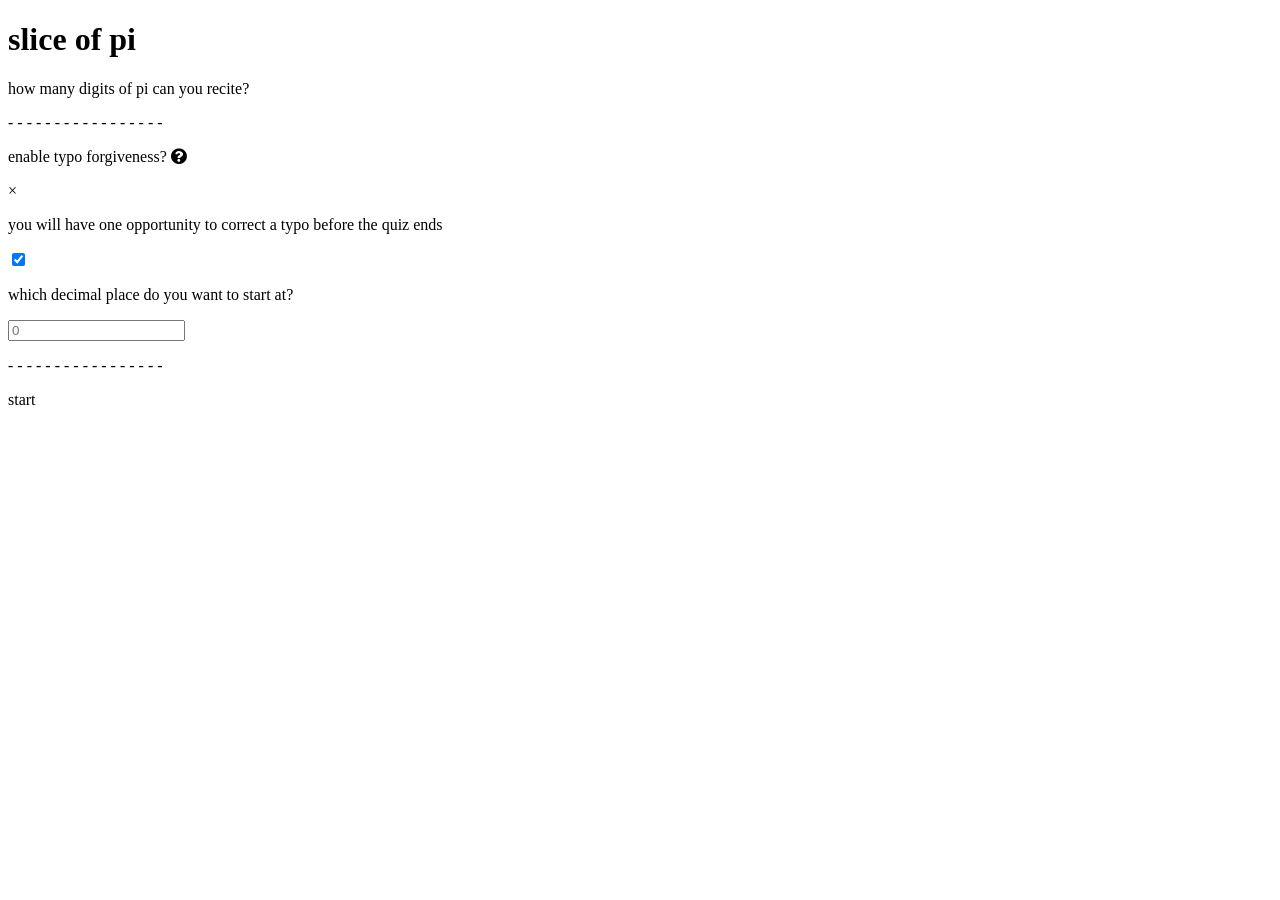
==== index.html @ 94a268e8 "removed self-promotion" ====
<!DOCTYPE html>
<html lang="en">
<head>
  <meta charset="UTF-8">
  <meta http-equiv="X-UA-Compatible" content="IE=edge">
  <meta name="viewport" content="width=device-width, initial-scale=1.0, minimum-scale=1.0, maximum-scale=1.0">
  
  <link rel="stylesheet" media="screen and (min-width: 601px)" href="styles/stylesheet.css" />
  <link rel="stylesheet" media="screen and (max-width: 600px)" href="styles/mobile.css" />
  <link rel="stylesheet" href="https://use.fontawesome.com/releases/v5.13.0/css/all.css">
  <link rel="icon" href="images/pi.ico" type="image/*">

  <title>home | slice of pi</title>
  <meta name="description" content="How many digits of pi do you remember? Test your memory with this quiz."> 
  <meta property="og:title" content="slice of pi">
  <meta property="og:description" content="How many digits of pi do you remember? Test your memory with this quiz.">
  <meta property="og:image" content="images/largepi.png">
</head>
<body>
  <div class="container">
    <!--- title page -->
    <div class="center">
    <h1>slice of pi</h1> 
    <p>how many digits of pi can you recite?</p>
    <p>- - - - - - - - - - - - - - - - -</p>

    <p>enable typo forgiveness? <i id="modal-btn" class="fa fa-question-circle" aria-hidden="true"></i></p>

    <div id="typo-modal" class="modal">
      <div class="modal-content">
        <span class="close">&times;</span>
        <p>you will have one opportunity to correct a typo before the quiz ends</p>
      </div>
    </div>

    <!-- Rounded switch -->
    <label class="switch">
      <input type="checkbox" id="mercy" checked>
      <span class="slider round"></span>
    </label>

    <p>which decimal place do you want to start at?</p>
    <input type="number" placeholder="0" pattern="\d*" inputmode="numeric" id="startingPoint"/>
    <br>
    <p>- - - - - - - - - - - - - - - - -</p>
    <a class="btn" id="start-btn">start</a>
    
    </div>
  </div>
  <script src="scripts/start.js"></script>
</body>
</html>
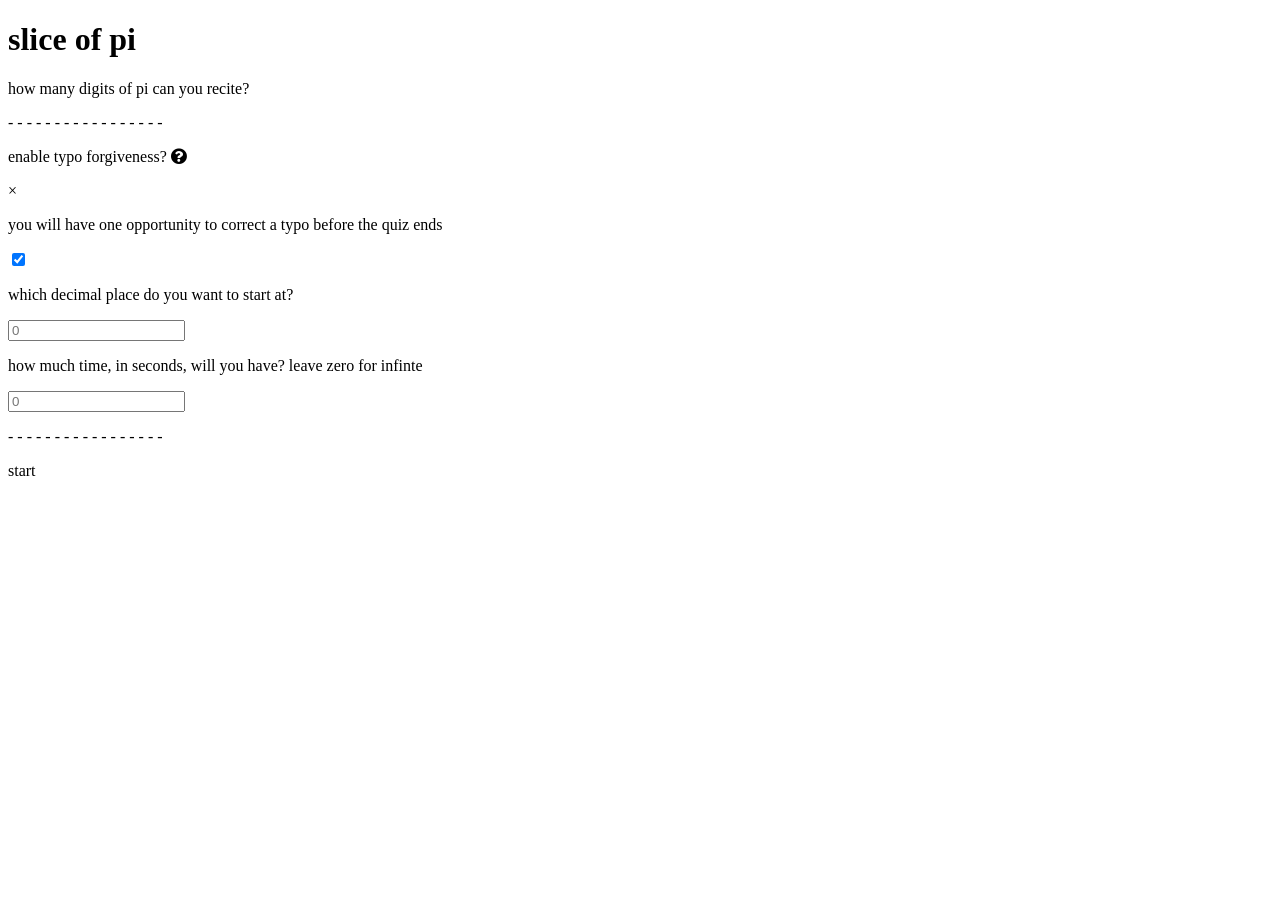
==== commit 2f475417: "added timer" ====
--- a/index.html
+++ b/index.html
@@ -42,6 +42,10 @@
     <p>which decimal place do you want to start at?</p>
     <input type="number" placeholder="0" pattern="\d*" inputmode="numeric" id="startingPoint"/>
     <br>
+
+    <p>how much time, in seconds, will you have? <i></i>leave zero for infinte</i></p>
+    <input type="number" placeholder="0" pattern="\d*" inputmode="numeric" id="runningTimer"/>
+    <br>
     <p>- - - - - - - - - - - - - - - - -</p>
     <a class="btn" id="start-btn">start</a>
     
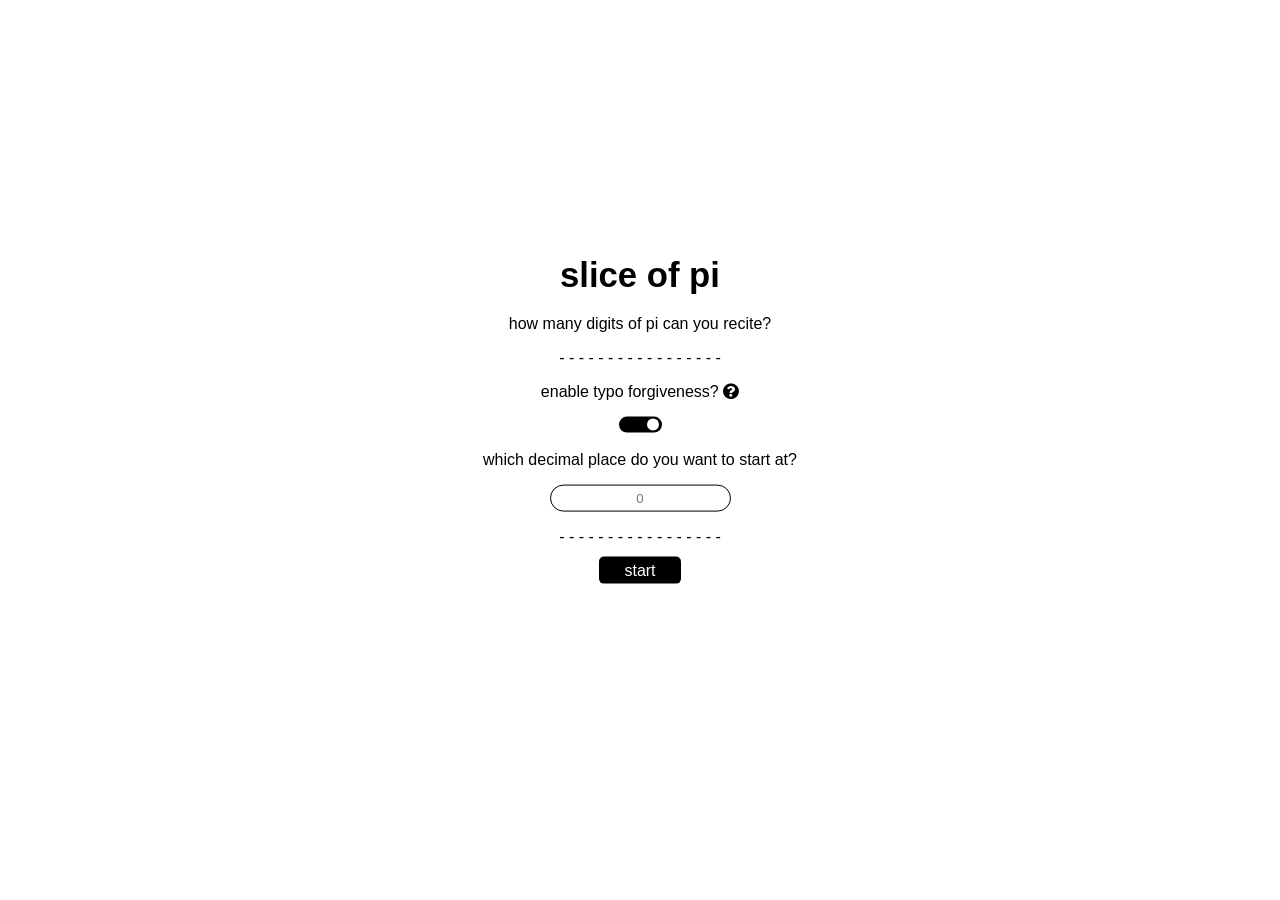
==== commit 06c5b64f: "removed everything i just did" ====
--- a/index.html
+++ b/index.html
@@ -42,10 +42,6 @@
     <p>which decimal place do you want to start at?</p>
     <input type="number" placeholder="0" pattern="\d*" inputmode="numeric" id="startingPoint"/>
     <br>
-
-    <p>how much time, in seconds, will you have? <i></i>leave zero for infinte</i></p>
-    <input type="number" placeholder="0" pattern="\d*" inputmode="numeric" id="runningTimer"/>
-    <br>
     <p>- - - - - - - - - - - - - - - - -</p>
     <a class="btn" id="start-btn">start</a>
     
--- a/styles/stylesheet.css
+++ b/styles/stylesheet.css
@@ -0,0 +1,289 @@
+.btn {
+  background-color: black;
+  padding: 5px 25px 5px 25px;
+  border-radius: 5px;
+  color: white;
+  text-decoration: none;
+}
+
+.btn:hover {
+  background-color: white;
+  border: solid 1px black;
+  padding: 5px 25px 5px 25px;
+  border-radius: 5px;
+  color: black;
+  text-decoration: none;
+}
+
+button:hover {
+  background-color: white;
+  border: solid 1px black;
+  padding: 5px 25px 5px 25px;
+  border-radius: 5px;
+  color: black;
+  text-decoration: none;
+}
+
+button {
+  background-color: black;
+  padding: 5px 25px 5px 25px;
+  border-radius: 5px;
+  color: white;
+  text-decoration: none;
+}
+
+
+.header {
+  display: flex;
+  justify-content: space-between;
+  margin: 20px 50px 0px 50px;
+}
+
+.footer {
+  position: fixed;
+  height: 50px;
+  bottom: 20px;
+  left: 0px;
+  right: 50px;
+  margin-bottom: 0px;
+}
+
+.social-links {
+  font-family: Font Awesome 5 Brands;
+  font-style: normal;
+  font-weight: normal;
+  font-size: 36px;
+  line-height: 41px;
+  color: #000000;
+}
+
+.hidden #prompt {
+  visibility: hidden;
+  opacity: 0;
+  transition: visibility 0s 1s, opacity 1s linear;
+  -webkit-transition: visibility 0s 1s, opacity 1s linear;
+  -moz-transition: visibility 0s 1s, opacity 1s linear;
+}
+
+
+body {
+  font-family: -apple-system, BlinkMacSystemFont, 'Segoe UI', Roboto, Oxygen, Ubuntu, Cantarell, 'Open Sans', 'Helvetica Neue', sans-serif;
+  text-align: center;
+  margin-bottom: 50px;
+}
+
+h1 {
+  margin: 0 0 20px 0;
+  font-size: 26pt;
+}
+
+input:focus {
+  outline:none;
+}
+
+#startingPoint  {
+  padding: 5px 5px 5px 5px;
+  border-radius: 20px;
+  border: solid black 1.5px;
+  text-decoration: none;
+  text-align: center;
+}
+
+ /* The switch - the box around the slider */
+ .switch {
+  position: relative;
+  display: inline-block;
+  width: 43px;
+  height: 16px;
+}
+
+/* Hide default HTML checkbox */
+.switch input {
+  opacity: 0;
+  width: 0;
+  height: 0;
+}
+
+/* The slider */
+.slider {
+  position: absolute;
+  cursor: pointer;
+  top: 0;
+  left: 0;
+  right: 0;
+  bottom: 0;
+  background-color: #ccc;
+  -webkit-transition: .4s;
+  transition: .4s;
+}
+
+.slider:before {
+  position: absolute;
+  content: "";
+  height: 12px;
+  width: 12px;
+  left: 2px;
+  bottom: 2px;
+  background-color: white;
+  -webkit-transition: .4s;
+  transition: .4s;
+}
+
+input:checked + .slider {
+  background-color: #000000;
+}
+
+input:focus + .slider {
+  box-shadow: 0 0 1px #000000;
+}
+
+input:checked + .slider:before {
+  -webkit-transform: translateX(26px);
+  -ms-transform: translateX(26px);
+  transform: translateX(26px);
+}
+
+/* Rounded sliders */
+.slider.round {
+  border-radius: 15px;
+}
+
+.slider.round:before {
+  border-radius: 50%;
+} 
+
+.container {
+  position: absolute;
+  top: 50%;
+  left: 50%;
+  width:50%;
+  transform:translateY(50%);
+  -moz-transform: translateX(-50%) translateY(-50%);
+  -webkit-transform: translateX(-50%) translateY(-50%);
+  transform: translateX(-50%) translateY(-60%);
+}
+
+#head-start-entry {
+  opacity:.15;
+}
+
+#correct-entry {
+  color:black;
+}
+
+#entry {
+  border: none;
+  font-family: -apple-system, BlinkMacSystemFont, 'Segoe UI', Roboto, Oxygen, Ubuntu, Cantarell, 'Open Sans', 'Helvetica Neue', sans-serif;
+  text-align: center;
+  font-weight: bold;
+  margin: 0 0 0 0;
+  font-size: 26pt;
+  width:100%;
+  --mask: linear-gradient(to left, 
+      rgba(0,0,0, 1) 0,   rgba(0,0,0, 1) 50%, 
+      rgba(0,0,0, 0) 60%, rgba(0,0,0, 0) 0
+  ) 100% 50% / 100% 100% repeat-x;
+  -webkit-mask: var(--mask); 
+  mask: var(--mask);
+}
+
+.fab {
+  color: #000000;
+  text-decoration: none;
+  transform: scale(60%);
+}
+
+.social-links {
+  text-align: right;
+}
+
+.player-wrapper {
+  left: 0; 
+  width: 100%; 
+  height: 0; 
+  position: relative; 
+  padding-bottom: 30%;
+  max-width: 50%;
+}
+
+.player {
+  border: 0; 
+  top: 0; 
+  left: 0; 
+  width: 100%; 
+  height: 100%; 
+  position: absolute;
+}
+
+.parent {
+  display: flex;
+  margin: 200px;
+  align-items: center;
+  justify-content: center;
+  gap: 50px;
+}
+
+.end-stat {
+  text-align: center;
+}
+
+/* For Firefox */
+input[type='number'] {
+  -moz-appearance:textfield;
+}
+
+/* Webkit browsers like Safari and Chrome */
+input[type=number]::-webkit-inner-spin-button,
+input[type=number]::-webkit-outer-spin-button {
+  -webkit-appearance: none;
+  margin: 0;
+}
+
+.detail-wrapper {
+  margin:5% 0 5% 0;
+  display:inline-block;
+  width:30%;
+  word-wrap:break-word;
+}
+
+#wrong {
+  color: red;
+}
+
+/* The Modal (background) */
+.modal {
+  display: none; /* Hidden by default */
+  position: fixed; /* Stay in place */
+  z-index: 1; /* Sit on top */
+  left: 0;
+  top: 0;
+  width: 100%; /* Full width */
+  height: 100%; /* Full height */
+  /*background-color: rgb(0,0,0); /* Fallback color */
+  /*background-color: rgba(0,0,0,0.4); /* Black w/ opacity */
+}
+
+/* Modal Content/Box */
+.modal-content {
+  border-radius: 20px;
+  background-color: #fefefe;
+  margin: 15% auto; /* 15% from the top and centered */
+  padding: 20px;
+  border: 1px solid #888;
+  width: 80%; /* Could be more or less, depending on screen size */
+}
+
+/* The Close Button */
+.close {
+  color: #aaa;
+  float: right;
+  font-size: 28px;
+  font-weight: bold;
+}
+
+.close:hover,
+.close:focus {
+  color: black;
+  text-decoration: none;
+  cursor: pointer;
+} 
--- a/styles/mobile.css
+++ b/styles/mobile.css
@@ -0,0 +1,291 @@
+.btn {
+  background-color: black;
+  padding: 5px 25px 5px 25px;
+  border-radius: 5px;
+  color: white;
+  text-decoration: none;
+}
+
+.btn:hover {
+  background-color: white;
+  border: solid 1px black;
+  padding: 5px 25px 5px 25px;
+  border-radius: 5px;
+  color: black;
+  text-decoration: none;
+}
+
+button:hover {
+  background-color: white;
+  border: solid 1px black;
+  padding: 5px 25px 5px 25px;
+  border-radius: 5px;
+  color: black;
+  text-decoration: none;
+}
+
+button {
+  background-color: black;
+  padding: 5px 25px 5px 25px;
+  border-radius: 5px;
+  color: white;
+  text-decoration: none;
+}
+
+
+.header {
+  display: flex;
+  justify-content: space-between;
+  margin: 20px 50px 0px 50px;
+}
+
+.footer {
+  position: fixed;
+  height: 50px;
+  bottom: 20px;
+  left: 50px;
+  right: 50px;
+  margin-bottom: 0px;
+}
+
+.social-links {
+  font-family: Font Awesome 5 Brands;
+  font-style: normal;
+  font-weight: normal;
+  font-size: 36px;
+  line-height: 41px;
+  text-align: center;
+  color: #000000;
+}
+
+body {
+  font-family: -apple-system, BlinkMacSystemFont, 'Segoe UI', Roboto, Oxygen, Ubuntu, Cantarell, 'Open Sans', 'Helvetica Neue', sans-serif;
+  text-align: center;
+  margin-bottom: 50px;
+}
+
+h1 {
+  margin: 0 0 20px 0;
+  font-size: 26pt;
+}
+
+input:focus {
+  outline: none;
+}
+
+.container {
+  position: absolute;
+  top: 50%;
+  left: 50%;
+  width:60%;
+  transform:translateY(50%);
+  -moz-transform: translateX(-50%) translateY(-50%);
+  -webkit-transform: translateX(-50%) translateY(-50%);
+  transform: translateX(-50%) translateY(-60%);
+}
+
+#entry {
+  border: none;
+  font-family: -apple-system, BlinkMacSystemFont, 'Segoe UI', Roboto, Oxygen, Ubuntu, Cantarell, 'Open Sans', 'Helvetica Neue', sans-serif;
+  text-align: center;
+  font-weight: bold;
+  margin: 0 0 0 0;
+  font-size: 26pt;
+  width:100%;
+  --mask: linear-gradient(to left, 
+      rgba(0,0,0, 1) 0,   rgba(0,0,0, 1) 75%, 
+      rgba(0,0,0, 0) 95%, rgba(0,0,0, 0) 0
+  ) 100% 50% / 100% 100% repeat-x;
+  -webkit-mask: var(--mask); 
+  mask: var(--mask);
+}
+
+.fab {
+  color: #000000;
+  text-decoration: none;
+  transform: scale(60%);
+}
+
+.player-wrapper {
+  left: 0; 
+  width: 100%; 
+  height: 0; 
+  position: relative; 
+  padding-bottom: 56.25%;
+}
+
+.player {
+  border: 0; 
+  top: 0; 
+  left: 0; 
+  width: 100%; 
+  height: 100%; 
+  position: absolute;
+}
+
+.parent {
+  display: flex;
+  flex-direction: column;
+  align-items: center;
+  justify-content: center;
+  gap: 50px;
+  margin: 10px 0 0 0;
+}
+
+.end-stat {
+  text-align: center;
+}
+
+.end-stat {
+  text-align: center;
+  margin:0 0 10% 0;
+}
+
+/* For Firefox */
+input[type='number'] {
+  -moz-appearance:textfield;
+}
+
+/* Webkit browsers like Safari and Chrome */
+input[type=number]::-webkit-inner-spin-button,
+input[type=number]::-webkit-outer-spin-button {
+  -webkit-appearance: none;
+  margin: 0;
+}
+
+.detail-wrapper {
+  margin:5% 0 5% 0;
+  display:inline-block;
+  width:80%;
+  word-wrap:break-word;
+}
+
+#wrong {
+  color: red;
+}
+
+.hidden {
+  visibility: hidden;
+  opacity: 0;
+  transition: visibility 0s 1s, opacity 1s linear;
+  -webkit-transition: visibility 0s 1s, opacity 1s linear;
+  -moz-transition: visibility 0s 1s, opacity 1s linear;
+}
+
+
+#startingPoint {
+  padding: 5px 5px 5px 5px;
+  border-radius: 20px;
+  border: solid black 1.5px;
+  text-decoration: none;
+  text-align: center;
+}
+
+ /* The switch - the box around the slider */
+ .switch {
+  position: relative;
+  display: inline-block;
+  width: 43px;
+  height: 16px;
+}
+
+/* Hide default HTML checkbox */
+.switch input {
+  opacity: 0;
+  width: 0;
+  height: 0;
+}
+
+/* The slider */
+.slider {
+  position: absolute;
+  cursor: pointer;
+  top: 0;
+  left: 0;
+  right: 0;
+  bottom: 0;
+  background-color: #ccc;
+  -webkit-transition: .4s;
+  transition: .4s;
+}
+
+.slider:before {
+  position: absolute;
+  content: "";
+  height: 12px;
+  width: 12px;
+  left: 2px;
+  bottom: 2px;
+  background-color: white;
+  -webkit-transition: .4s;
+  transition: .4s;
+}
+
+input:checked + .slider {
+  background-color: #000000;
+}
+
+input:focus + .slider {
+  box-shadow: 0 0 1px #000000;
+}
+
+input:checked + .slider:before {
+  -webkit-transform: translateX(26px);
+  -ms-transform: translateX(26px);
+  transform: translateX(26px);
+}
+
+/* Rounded sliders */
+.slider.round {
+  border-radius: 15px;
+}
+
+.slider.round:before {
+  border-radius: 50%;
+} 
+
+
+#head-start-entry {
+  opacity:.15;
+}
+
+#correct-entry {
+  color:black;
+}
+/* The Modal (background) */
+.modal {
+  display: none; /* Hidden by default */
+  position: fixed; /* Stay in place */
+  z-index: 1; /* Sit on top */
+  left: 0;
+  top: 0;
+  width: 100%; /* Full width */
+  height: 100%; /* Full height */
+  /*background-color: rgb(0,0,0); /* Fallback color */
+  /*background-color: rgba(0,0,0,0.4); /* Black w/ opacity */
+}
+
+/* Modal Content/Box */
+.modal-content {
+  border-radius: 20px;
+  background-color: #fefefe;
+  margin: 15% auto; /* 15% from the top and centered */
+  padding: 20px;
+  border: 1px solid #888;
+  width: 80%; /* Could be more or less, depending on screen size */
+}
+
+/* The Close Button */
+.close {
+  color: #aaa;
+  float: right;
+  font-size: 28px;
+  font-weight: bold;
+}
+
+.close:hover,
+.close:focus {
+  color: black;
+  text-decoration: none;
+  cursor: pointer;
+} 
